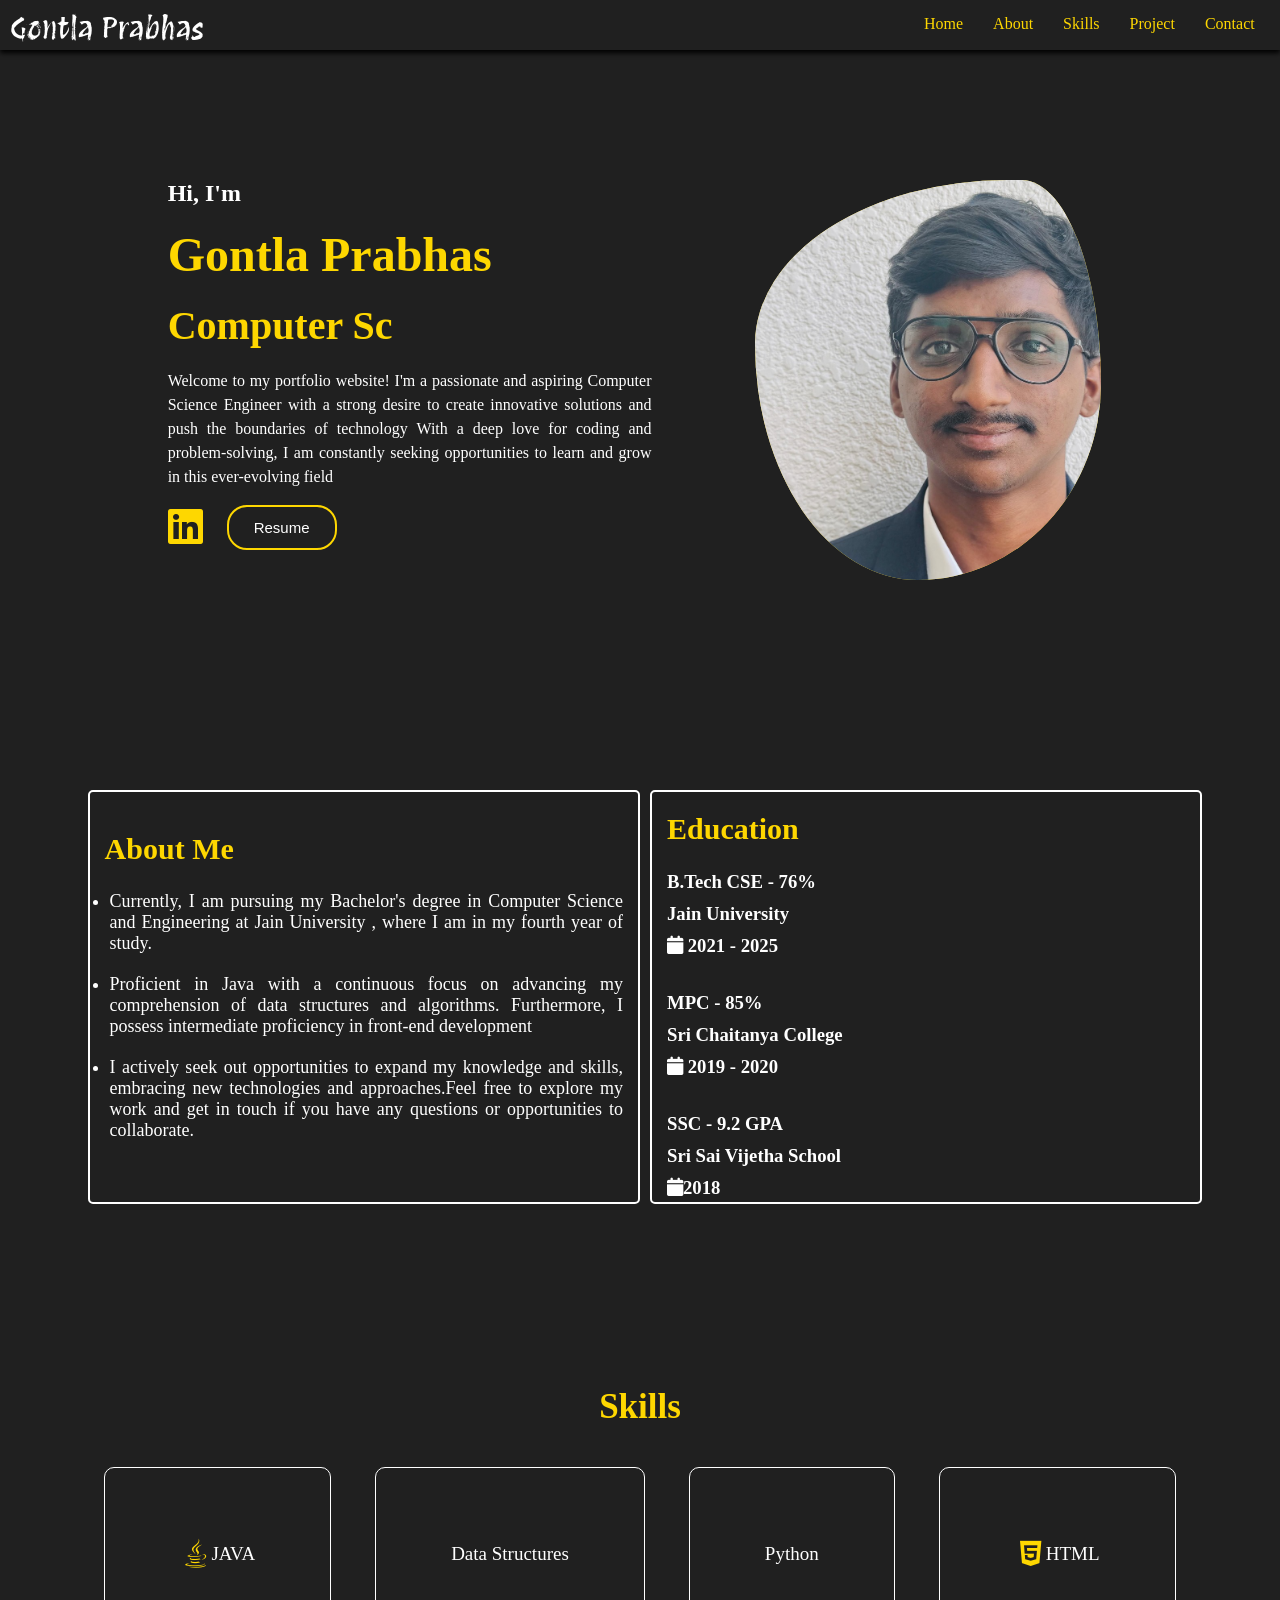
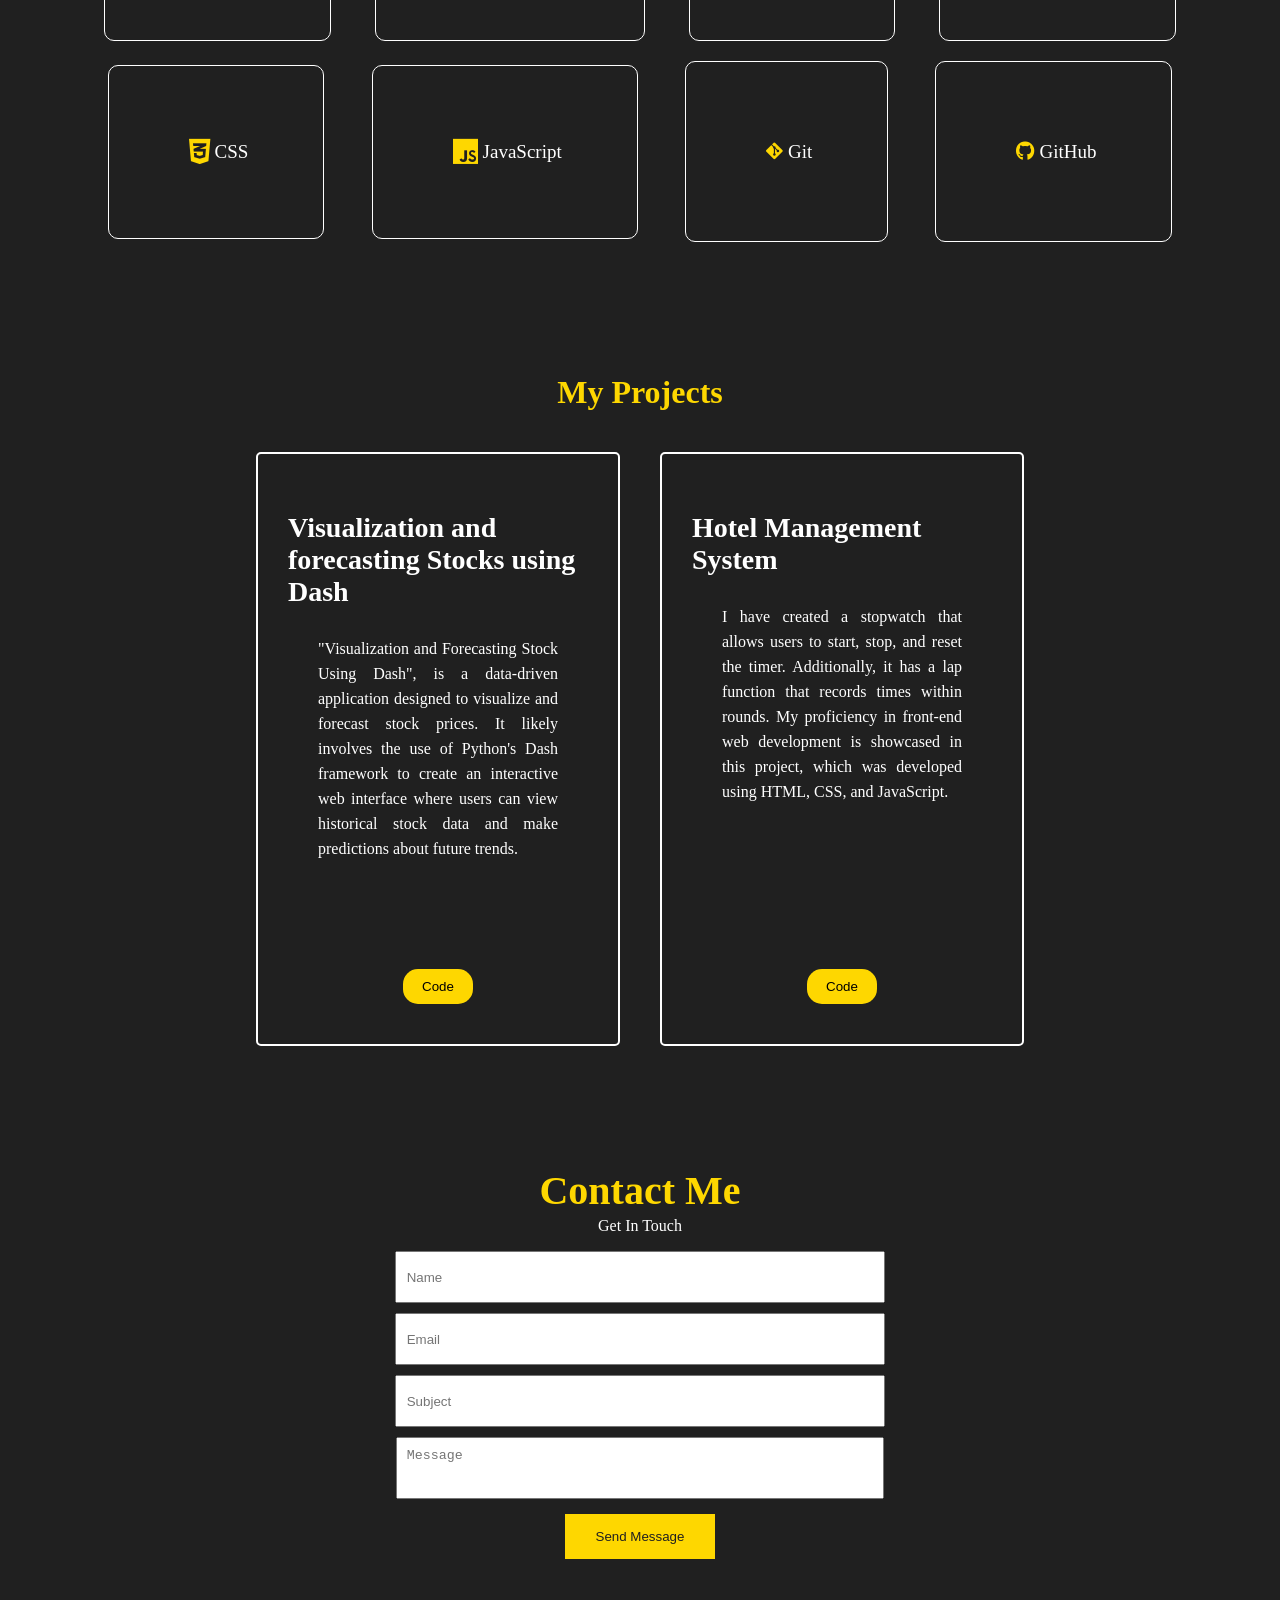
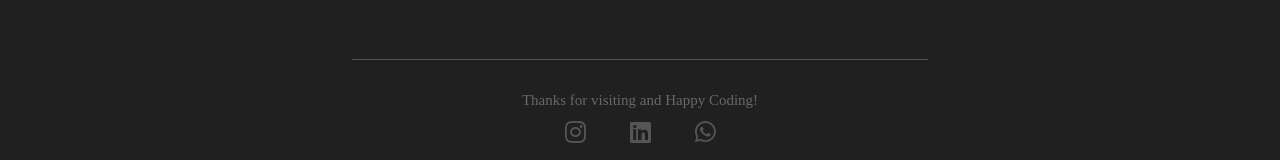
==== Portfolio-main/Portfolio-main/index.html @ 7e55dbf1 "Add files via upload" ====
<!DOCTYPE html>
<html lang="en">
<head>
    <meta charset="UTF-8">
    <meta name="viewport" content="width=device-width, initial-scale=1.0">
    <title>Vishnu Vardhan</title>
    <link rel="stylesheet" href="https://cdnjs.cloudflare.com/ajax/libs/font-awesome/6.5.1/css/all.min.css" integrity="sha512-DTOQO9RWCH3ppGqcWaEA1BIZOC6xxalwEsw9c2QQeAIftl+Vegovlnee1c9QX4TctnWMn13TZye+giMm8e2LwA==" crossorigin="anonymous" referrerpolicy="no-referrer" />
 
    <link rel="stylesheet" href="style.css">
    <link rel="preconnect" href="https://fonts.googleapis.com">
<link rel="preconnect" href="https://fonts.gstatic.com" crossorigin>
<link href="https://fonts.googleapis.com/css2?family=Protest+Revolution&display=swap" rel="stylesheet">
<link
      rel="stylesheet" href="https://cdnjs.cloudflare.com/ajax/libs/font-awesome/6.4.0/css/all.min.css"
    />
</head>
<body>
    <div class="nav">
        <span class="name"><a href="https://vishnuvardhanu.github.io/Portfolio/" target="_blank">Gontla Prabhas</a></span>
        <div class="info">
            <div><a href="#home">Home</a></div>
            <div><a href="#about">About</a></div>
            <div><a href="#skills">Skills</a></div>
            <div><a href="#projects">Project</a></div>
            <div><a href="#contact">Contact</a></div>
        </div>
    </div>

    <!-- Home -->
    <div class="home" id="home">
        <div class="hmcont">
            <div class="data-cont">
                <div class="data">
                    <h2>Hi, I'm</h2>
                    <h1>Gontla Prabhas</h1>
                    <div class="container">             
                    </div>
                    <p>Welcome to my portfolio website! I'm a passionate and aspiring Computer Science Engineer with a strong desire to create innovative solutions and push the boundaries of technology With a deep love for coding and problem-solving, I am constantly seeking opportunities to learn and grow in this ever-evolving field</p>
                    <div class="btn-group">
                        <a href="https://www.linkedin.com/in/gontla-prabhas-3689311b3" class="linkedinlogo" target="_blank"><i class="fa-brands fa-linkedin fa-2xl" style="color:#fed700; font-size: 40px;"></i></a>
                        <a href="https://drive.google.com/file/d/1_dRlw_DX6o-ZAj4FOYrmh1K4S-Is4-XS/view?usp=sharing" class="resumebtn" target="_blank"><button>Resume</button></a>
                    </div>
                </div>
            </div>
            <div class="pic-cont">
                <div class="pic">
                    <img src="assests/pic.png" alt="Me">
                </div>
            </div>
        </div>
    </div>

    <!-- About  -->
    <div class="about" id="about">
        <div class="abtcont">
            <div class="abt-data">
                <h2>About Me</h2>
                <ul>
                    <li>
                        Currently, I am pursuing my Bachelor's degree in Computer Science and Engineering  at Jain University , where I am in my fourth year of study.
                    </li>
                    <li>Proficient in Java with a continuous focus on advancing my comprehension of data structures and algorithms. Furthermore, I possess intermediate proficiency in front-end development</li>
                    <li>
                        I actively seek out opportunities to expand my knowledge and skills, embracing new technologies and approaches.Feel free to explore my work and get in touch if you have any questions or opportunities to collaborate.
                    </li>
                </ul>
            </div>
            <div class="edu-cont">
                <h2>Education</h2>
                <div class="btech">
                    <h3>B.Tech CSE - 76%</h3>
                    <h3>Jain University</h3>
                    <h3><i class="fa-solid fa-calendar"></i> 2021 - 2025</h3>
                </div>
                <div class="clg">
                    <h3>MPC - 85%</h3>
                    <h3>Sri Chaitanya College</h3>
                    <h3><i class="fa-solid fa-calendar"></i> 2019 - 2020</h3>
                </div>
                <div class="scl">
                    <h3>SSC - 9.2 GPA</h3>
                    <h3>Sri Sai Vijetha School</h4>
                    <h3><i class="fa-solid fa-calendar"></i>2018</h3>
                </div>
            </div>
        </div>
    </div>

    <!-- Skills  -->
    <div class="skills" id="skills">
        <div class="sklcont">
            <h1 style="color: #fed700; font-size: 35px; margin-bottom: 30px;">Skills</h1>
            <div class="skls">
                <div class="java box"><i class="fa-brands fa-java fa-xl"></i>JAVA</div>
                <div class="dsa box">Data Structures</div>
                <div class="algo box">Python</div>
                <div class="html box"><i class="fa-brands fa-html5 fa-xl"></i>HTML</div>
                <div class="css box"><i class="fa-brands fa-css3-alt fa-xl"></i>CSS</div>
                <div class="js box"><i class="fa-brands fa-js fa-xl"></i>JavaScript</div>
                <div class="react box"><i class="fa-brands fa-git-alt"></i>Git</div>
                <div class="react box"><i class="fa-brands fa-github"></i>GitHub</div>
            </div>
        </div>
    </div>

    <!-- Projects -->
    <div class="projects" id="projects">
        <h1>My Projects</h1>
        <div class="procont">
            <div class="clone probox">
                <h3>Visualization and forecasting Stocks using Dash</h3>
                <div class="clninfo">
                    "Visualization and Forecasting Stock Using Dash", is a data-driven application designed to visualize and forecast stock prices. It likely involves the use of Python's Dash framework to create an interactive web interface where users can view historical stock data and make predictions about future trends.</div>
                <div class="link">
                    <a href="https://github.com/gontlaprabha/Visualization-and-forecasting-stock-using-Dash-1-main" target="_blank"><button>Code</button></a>
                </div>
            </div>
            <div class="stopwatch probox">
                <h3>Hotel Management System</h3>
                <div class="swinfo">
                    I have created a stopwatch that allows users to start, stop, and reset the timer. Additionally, it has a lap function that records times within rounds. My proficiency in front-end web development is showcased in this project, which was developed using HTML, CSS, and JavaScript.
                </div>
                <div class="link">
                    <a href="https://github.com/gontlaprabha/RestaurantWebsiteProject/tree/main/Restaurent%20Website" target="_blank"><button>Code</button></a>

                </div>
            </div>
    <!-- Contact Form -->
    <div class="contform" id="contact">
        <div class="contfm">
            <form action="https://api.web3forms.com/submit" method="post" class="fm">
                <input type="hidden" name="access_key" value="7c3506f9-a7b3-4aeb-928c-e093061b1b64">

                <h1>Contact Me</h1>
                <p>Get In Touch</p>
                <input type="text" name="name" placeholder="Name" class="namefm" required>
                <input type="email" name="email" placeholder="Email" class="mailfm" required>
                <input type="text" name="subject" placeholder="Subject" class="subfm">
                <textarea name="message" placeholder="Message" cols="30" rows="10" class="msgfm"></textarea>
                <button class="msg">Send Message</button>
            </form>
        </div>
    </div>

     <!-- Footer -->
     <div class="foot">
        <div class="ftcont">
            <p>Thanks for visiting and Happy Coding!</p>
            <div class="linksft">
                <a href="https://www.instagram.com/mr_prabhasss/" target="_blank"><i class="fa-brands fa-instagram fa-xl"></i></a>
                <a href="https://www.linkedin.com/in/gontla-prabhas-3689311b3/" target="_blank"><i class="fa-brands fa-linkedin fa-xl"></i></a>
                <a href="https://api.whatsapp.com/send?phone=916304794408" target="_blank"><i class="fa-brands fa-whatsapp fa-xl"></i></a>
            </div>
        </div>
     </div>

     <script src="index.js"></script>
</body>
</html>
---- Portfolio-main/Portfolio-main/style.css ----
body{
    margin: 0;
    padding:0;
    background-color: #202020;
    color: white;
    scroll-behavior: smooth;
}
.nav
{
    width: 100%;
    height: 50px;
    /* background-color: rgb(13, 29, 78); */
    background-color: #202020;
    color: #fed700;
    display: flex;
    justify-content: left;
    box-shadow: 0px 3px 5px black;
    position: fixed;
    top: 0;
    z-index: 1000;
}
.info div{
    margin: 10px;
    padding: 5px;
}
.info{
    height: 50px;
    width: 370px;
    display: flex;
    position: absolute;
    right: 1px;
}
.info div a{
    text-decoration: none;
    color: #fed700;
}
.name{
    padding: 10px;
    font-family: 'Protest Revolution', sans-serif;
    font-size: 30px;
    color: white;
}
.name a{
    text-decoration: none;
    color: white;
}
.info div:hover{
    background-color: rgb(100, 100, 100);
    color: white;
    border-radius: 4px;
}
#check{
    display: none;
}
.btn_one{
    position: absolute;
    display: none;
    right: 12px;
    padding: 8px;
    margin-top: 5px;
    border-radius: 4px;
    background-color: #fed700;
}
.drop div{
    width: 100%;
    background-color:#202020;
    text-align: center;
    height: 20px;
    padding: 10px;
    color: white;
    z-index: 2;
}
.drop{
    position: absolute;
    width: 30%;
    height: fit-content;
    top: -150px;
    left: 65%;
    z-index: -1;
    transition: all 0.3s linear;
    display: flex;
    flex-direction: column;
}
.drop div:hover{
    background-color: #fed700;
    color: white;
}

@media screen and (max-width:650px){
    .info{
        display: none;
    }
    .btn_one{
        display: flex;
    }
    #check:checked + .drop{
            display: flex;
            top: 50px;
            z-index: 2;
    }
}

/* Home */

.home{
    width: 100%;
    display: flex;
    justify-content: center;
    align-items: center;
    padding-top: 50px;
    margin-top: 100px;
    margin-bottom: 200px;

}
.hmcont{
    width: 90%;
    display:flex;
    flex-wrap: wrap;
}
.data-cont{
    display: flex;
    justify-content: center;
    align-items: center;
    width: 60%;
    text-align: justify;
}
.data{
    width: 70%;
}
.data h1{
    font-size: 48px;
    color:#fed700;
    margin-bottom: 20px;
    margin-top: 20px;
    box-sizing: 1px 2px 5px rgb(87, 231, 200);
}
.data h2{
    margin: 0;
}
.container h1{
    font-size: 40px;
    margin-top: 10px;
    color: #fed700;
}
.data p{
    font-size: 16px;
    line-height: 24px;
}
.pic-cont{
    display: flex;
    justify-content: center;
    align-items: center;
    width: 40%;
    margin-top: 30px;
    width: 30%;
}
.pic{
    height: 400px;
    width: 500px;
    overflow: hidden;
    background-color:#fee243;
    border-radius: 73% 23% 53% 47% / 41% 51% 49% 59%;
    /* box-shadow: 1px 1px 5px #fed700; */
    position: relative;
  }
  .pic img{
    height: 120%;
    filter: drop-shadow(3px 2px 6px #202020);
    position: absolute;
    top: -10px;
    left: -7px;
  }
  .linekedinlogo{
    color: #202020;
  }
  @media all and (max-width:730px) {
    .home{
        height: fit-content;
        display: flex;
        justify-content: center;
        align-items: center;
        margin-top: 10px;
    }
    .hmcont{
        flex-direction: column-reverse;
        justify-content: center;
        align-items: center;
    }
    .pic-cont{
        margin-bottom: 50px;
        width: 280px;
    }
    .data-cont{
        width: 100%;
        text-align: justify;
    }
    .data h1{
        font-size: 32px;
    }
  }
.resumebtn button{
    padding: 12px 25px;
    background-color:#202020;
    color: white;
    border: 2px solid #fed700;
    border-radius: 20px;
    font-size: 15px;
    font: bold;
    margin-left: 20px;
}
.resumebtn button:hover{
    color: #202020;
    background-color: #fed700;
}

  /* About */

  .about{
    display: flex;
    width: 100%;
    align-items: center;
    justify-content: center;
    height: fit-content;
    margin-bottom: 150px;
  }
  .abtcont{
    width: 90%;
    display: flex;
    justify-content: center;
    align-items: center;
  }
  .abt-data{
    width: 45%;
    padding: 10px;
    text-align: justify;
    font-size: 18px;
    border: 2px solid white;
    border-radius: 5px;
    padding: 15px;
    height: 380px;
    margin: 10px;
  }
  .abt-data li{
    margin-bottom: 20px;
  }
  .abt-data ul{
    padding-left: 5px;
  }
  .edu-cont{
    width: 45%;
    border:2px solid white;
    border-radius: 5px;
    padding: 15px;
    height: 380px;
  }
  .edu-cont div{
    margin-bottom: 35px;
    border-radius: 5px;
  }
  .edu-cont div h3{
    margin-bottom: 10px;
    margin-top: 10px;
  }
@media all and (max-width:1050px) {
    .abt-data{
        height: fit-content;
    }
}
@media all and (max-width:900px) {
    .abtcont{
        display:flex;
        flex-direction: column;
    }
    .abt-data{
        width: 80%;
        margin-bottom: 50px;
        font-size: 16px;
    }
    .edu-cont{
        width: 80%;
        height: fit-content;
        font-size: 16px;
    }
}
.abt-data h2{
    color: #fed700;
    font-size: 30px;
}
.edu-cont h2{
    color: #fed700;
    font-size: 30px;

    margin-top: 5px;
}

/* Skills */
.skills{
    width: 100%;
    margin-top: 40px;
    margin-bottom: 100px;
    display: flex;
    justify-content: center;
    align-items: center;
    text-align: center;
}
.sklcont{
    width: 89%;
}
.skls{
    display: flex;
    justify-content: center;
    justify-content: space-evenly;
    align-items: center;
    flex-wrap: wrap;
    font-size: 19px;
}
.box{
    padding: 75px;
    border-radius: 10px;
    color: white;
    text-align: center;
    border: 1px solid white;
    margin: 10px;
}
.box i{
    padding: 5px;
    color: #fed700;
}
.box:hover{
    background-color: #fed700;
    color: #202020;
}
.box:hover i{
    color: #202020;
}
@media all and (max-width:450px)
{
    .box{
        padding: 20px;
    }
}

/* Projects */
.projects{
    width: 100%;
    display: flex;
    justify-content: center;
    align-items: center;
    flex-direction: column;
}
.projects h1{
    color: #fed700;
    font: 35px;
}
.procont{
    height: 530px;
    width: 90%;
    display: flex;
    justify-content: center;
    align-items: center;
    flex-wrap: wrap;
}
.probox{
    height: 100%;
    width: 300px;
    display: flex;
    align-items: center;
    flex-direction: column;
    padding: 30px;
    border: 2px solid white;
    border-radius: 5px;
    margin: 20px;
    position: relative;
}
.probox i{
    display: flex;
    justify-content: center;
    align-items: center;
    width: 50px;
    height: 50px;
    background-color: #fed700;
    border-radius: 50%;
    color: #202020;
}
.probox h3{
    font-size: 28px;
}
.probox div{
    text-align: justify;
    width: 80%;
    line-height: 25px;
}
.link{
    display: flex;
    justify-content: space-around;
    margin-top: 30px;
    position: absolute;
    bottom: 40px;
}
.link button{
    width: 70px;
    height: 35px;
    background-color:#fed700;
    border: 0;
    border-radius: 15px;
    cursor: pointer;
}
.link a{
    text-decoration: none;
    color:#202020;
    font-size: 15px;
    width: 70px;
}

/* Contact form */
.contform{
    margin-top: 100px;
    width: 100%;
    display: flex;
    justify-content: center;
    align-items: center;
}
.contfm{
    width: 90%;
    display: flex;
    justify-content: center;
    align-items: center;
}
.fm{
    display: flex;
    justify-content: center;
    align-items: center;
    flex-direction: column;
    width: 50%;
}
.fm h1{
    color: #fed700;
    font-size: 40px;
    margin: 1px;
}
.fm p{
    margin-top: 2px;
}
.fm input,.fm textarea{
    width: 90%;
    padding: 10px;
    height: 28px;
    margin-bottom: 10px;
    resize: none;
    border: 0.8px solid none;
}
.fm textarea{
    height: 40px;
    margin-bottom: 15px;
}
.msg{
    background-color: #fed700;
    color: #202020;
    padding: 15px;
    width: 150px;
    border: 0;
    transition: ease-out 0.3s;
    box-sizing: inset 0 0 0 0 #fed700;
}
.msg:hover{
    box-shadow: inset 150px 0 0 0  #202020;
    border: 1px solid #fed700;
    color: #fed700;
}
/* Footer */
.foot{
    margin-top: 100px;
    width: 100%;
    display: flex;
    justify-content: center;
    align-items: center;
    height:100px;
}
.ftcont{
    width: 50%;
    border-top: 1px solid #555555;
    display: flex;
    justify-content: center;
    flex-direction: column;
    align-items: center;
    height: 100%;
}
.linksft a{
    text-decoration: none;
    color: #555555;
    margin: 20px;
}
.linksft a :hover{
    color: #fee243;
}
.ftcont p{
    font-size: 15px;
    color: #686868;
}

@media all and (max-width:480px)
{
    .ftcont p{
        font-size: 13px;
    }
}
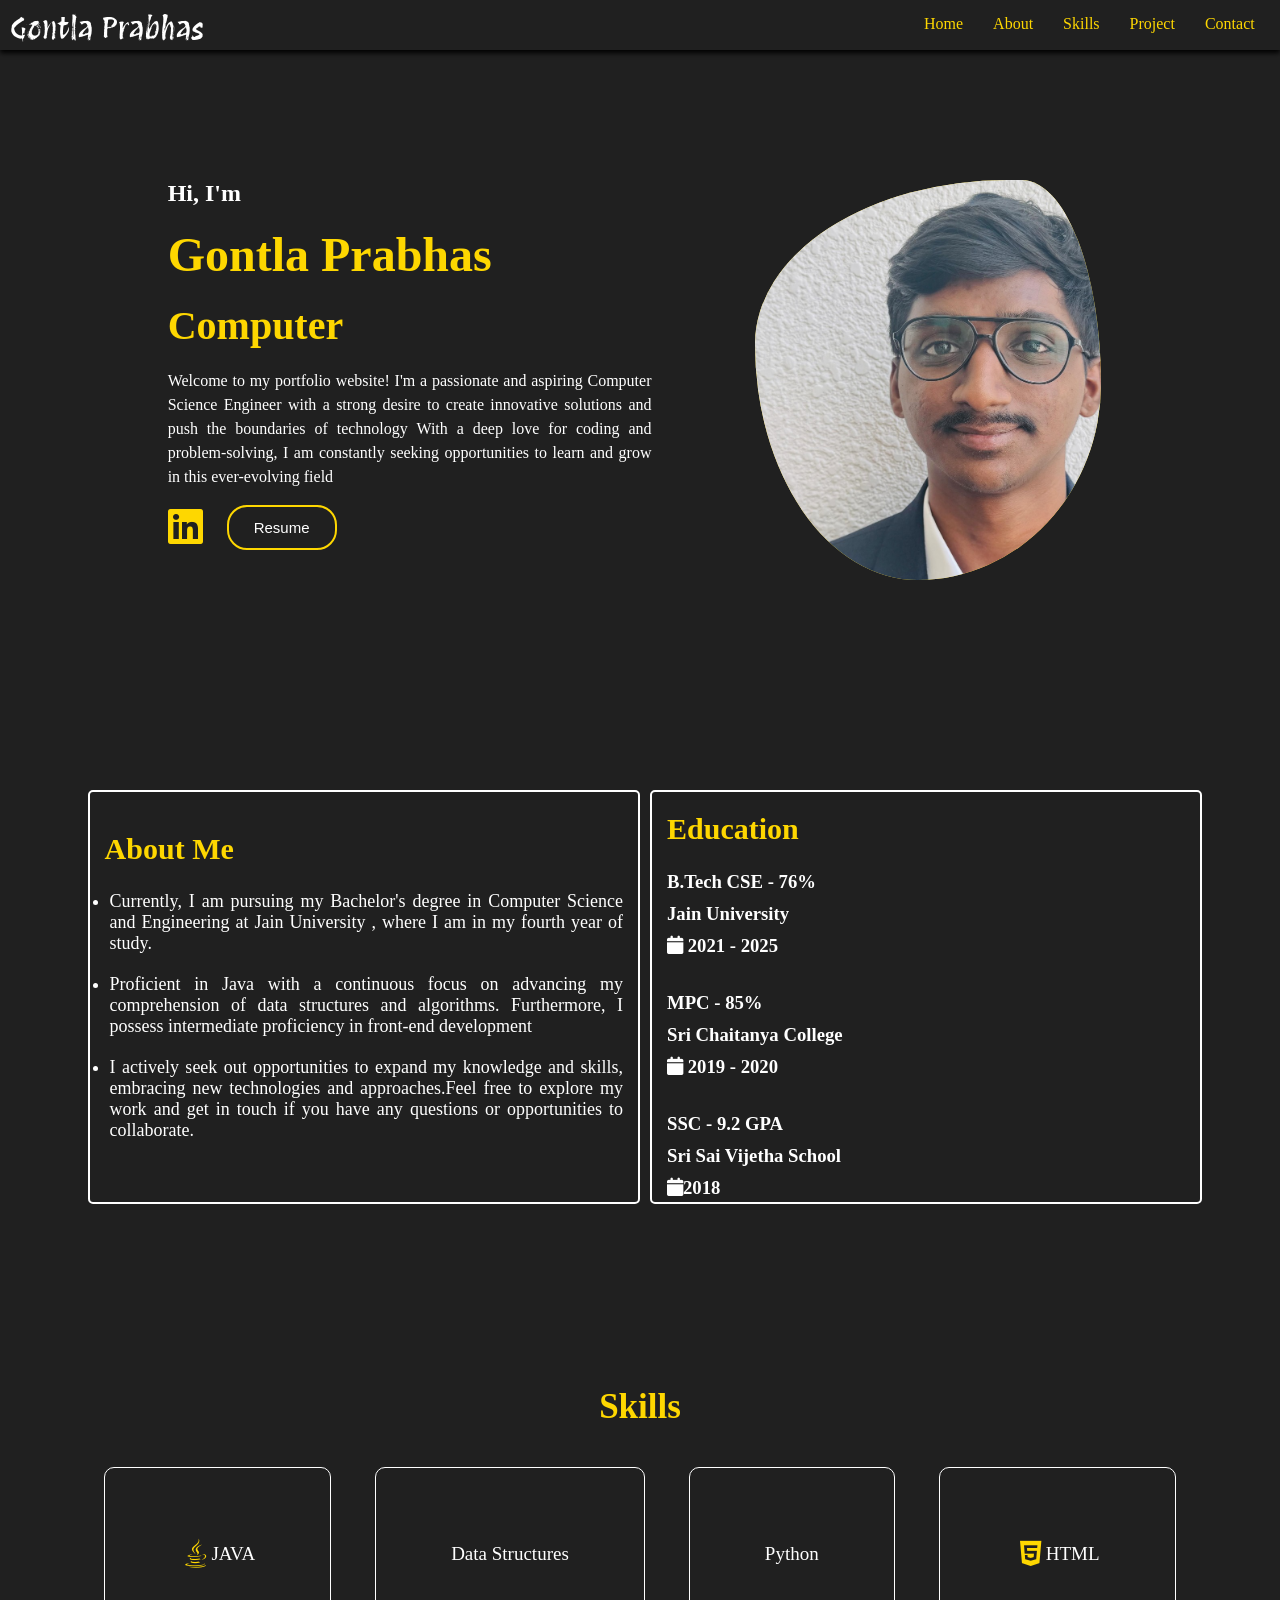
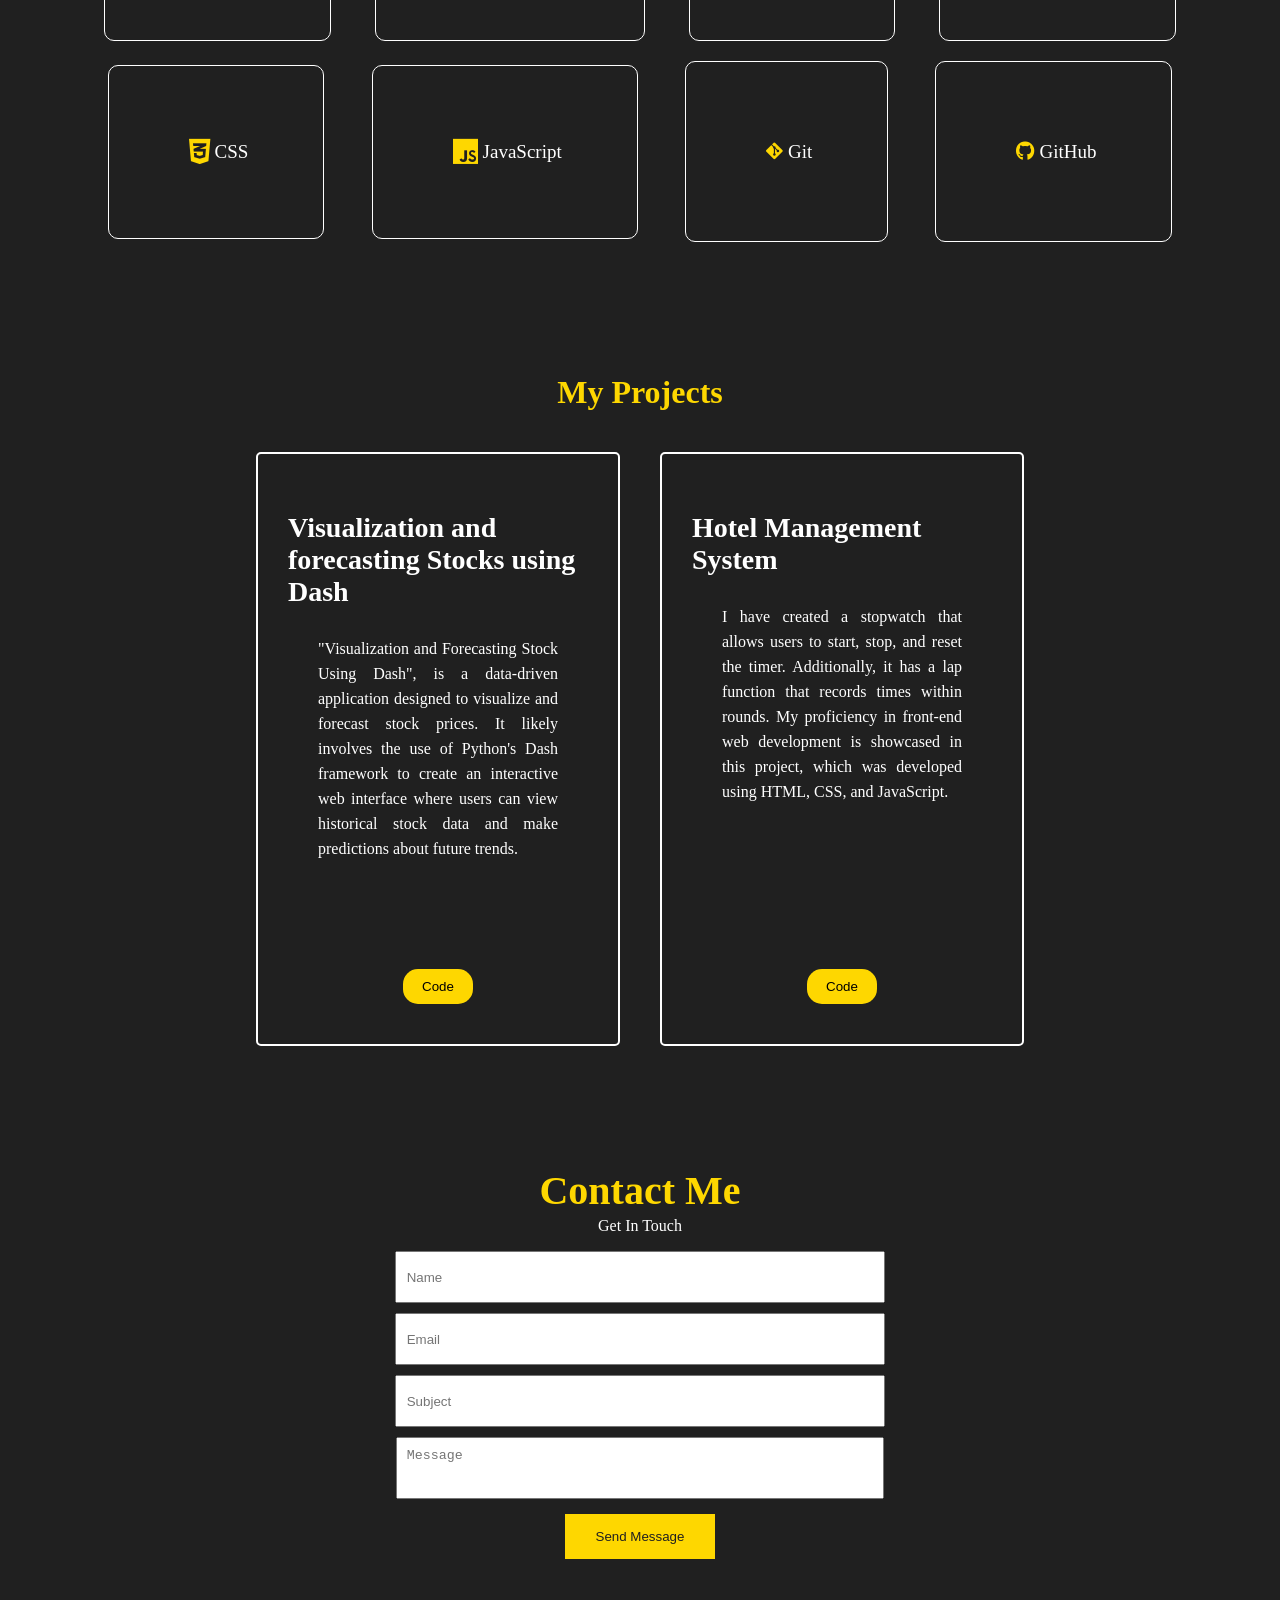
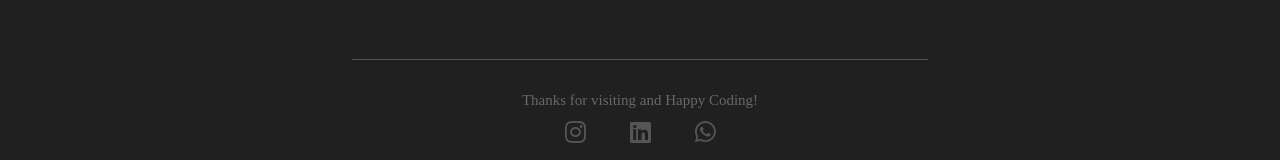
==== commit 400cb8bd: "Update index.html" ====
--- a/Portfolio-main/Portfolio-main/index.html
+++ b/Portfolio-main/Portfolio-main/index.html
@@ -3,7 +3,7 @@
 <head>
     <meta charset="UTF-8">
     <meta name="viewport" content="width=device-width, initial-scale=1.0">
-    <title>Vishnu Vardhan</title>
+    <title>Gontla Prabhas</title>
     <link rel="stylesheet" href="https://cdnjs.cloudflare.com/ajax/libs/font-awesome/6.5.1/css/all.min.css" integrity="sha512-DTOQO9RWCH3ppGqcWaEA1BIZOC6xxalwEsw9c2QQeAIftl+Vegovlnee1c9QX4TctnWMn13TZye+giMm8e2LwA==" crossorigin="anonymous" referrerpolicy="no-referrer" />
  
     <link rel="stylesheet" href="style.css">
